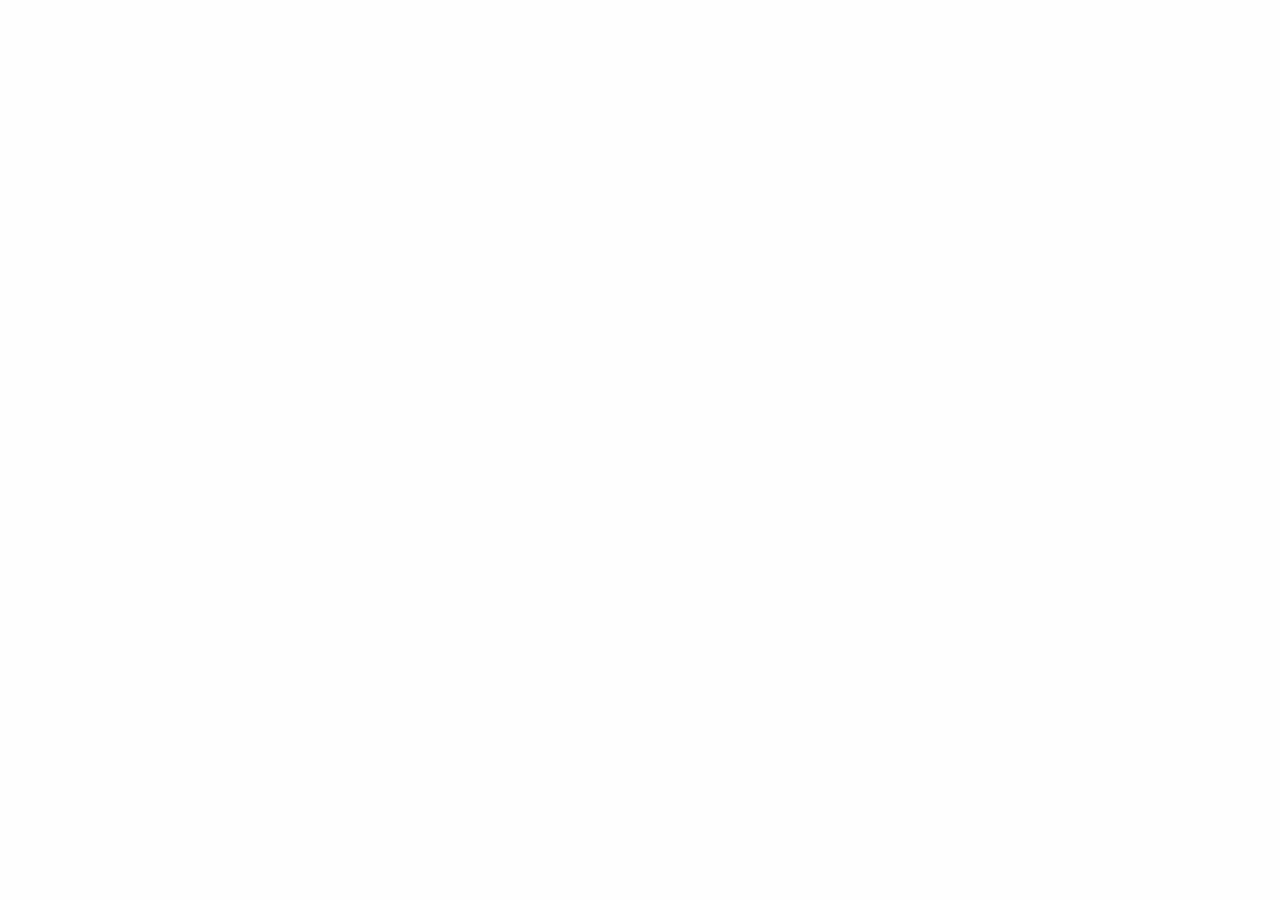
==== index.html @ d478830f "Creación repositorio" ====
<!DOCTYPE html>
<html lang="en">
  <head>
    <meta charset="UTF-8">
    <meta name="viewport" content="width=device-width, initial-scale=1.0">
    <meta http-equiv="X-UA-Compatible" content="ie=edge">
    <link rel="stylesheet" href="css/foundation.min.css">
    <link rel="stylesheet" href="css/app.css">
    <link rel="stylesheet" href="css/foundation-icons.css">
    <title>Document</title>
  </head>
  <body>
    
  <script src="js/vendor/jquery.js"></script>
  <script src="js/vendor/foundation.js"></script>
  <script src="js/vendor/foundation.min.js"></script>
  <script src="js/vendor/what-input.js"></script>
  </body>
</html>
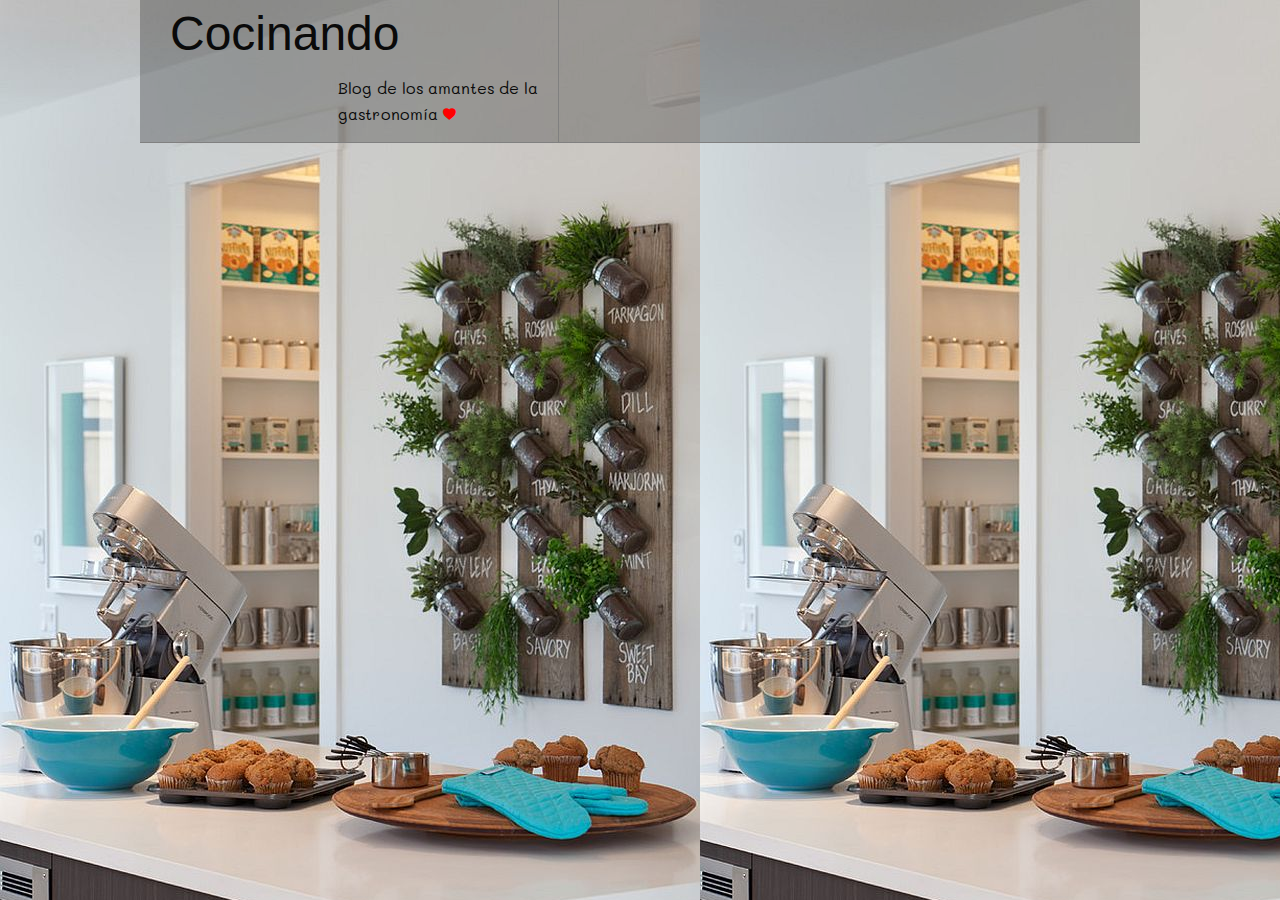
==== commit 405ce388: "Header + Body" ====
--- a/index.html
+++ b/index.html
@@ -4,13 +4,25 @@
     <meta charset="UTF-8">
     <meta name="viewport" content="width=device-width, initial-scale=1.0">
     <meta http-equiv="X-UA-Compatible" content="ie=edge">
+    <link href="https://fonts.googleapis.com/css?family=Mali" rel="stylesheet">
     <link rel="stylesheet" href="css/foundation.min.css">
     <link rel="stylesheet" href="css/app.css">
     <link rel="stylesheet" href="css/foundation-icons.css">
-    <title>Document</title>
+    <title>Blog de cocina</title>
   </head>
   <body>
-    
+    <div class="row fondo-body">
+      <div class="small-12 header column">
+        <div class="small-5 header-logo column">
+          <h1>Cocinando</h1>
+          <div class="row align-right">
+            <div class="small-offset-5 small-7 column">
+              <p class="right-text">Blog de los amantes de la gastronomía <i class="fi-heart logo-icon"></i></p>
+            </div>
+          </div>
+        </div>
+      </div>
+    </div>
   <script src="js/vendor/jquery.js"></script>
   <script src="js/vendor/foundation.js"></script>
   <script src="js/vendor/foundation.min.js"></script>
--- a/css/app.css
+++ b/css/app.css
@@ -0,0 +1,22 @@
+/*---------Estilos generales---------*/
+body{
+  font-family: 'Mali';
+  background: url(../img/fondo-cocina.jpg);
+}
+.fondo-body{
+  background: rgba(0,0,0,0.25)
+}
+.no-padding-x{
+  padding-left: 0;
+  padding-right: 0;
+}
+/*---------Estilos del header---------*/
+.header{
+  border-bottom: 1px solid gray;
+}
+.header-logo{
+  border-right: 1px solid gray;
+}
+.logo-icon{
+  color: red;
+}
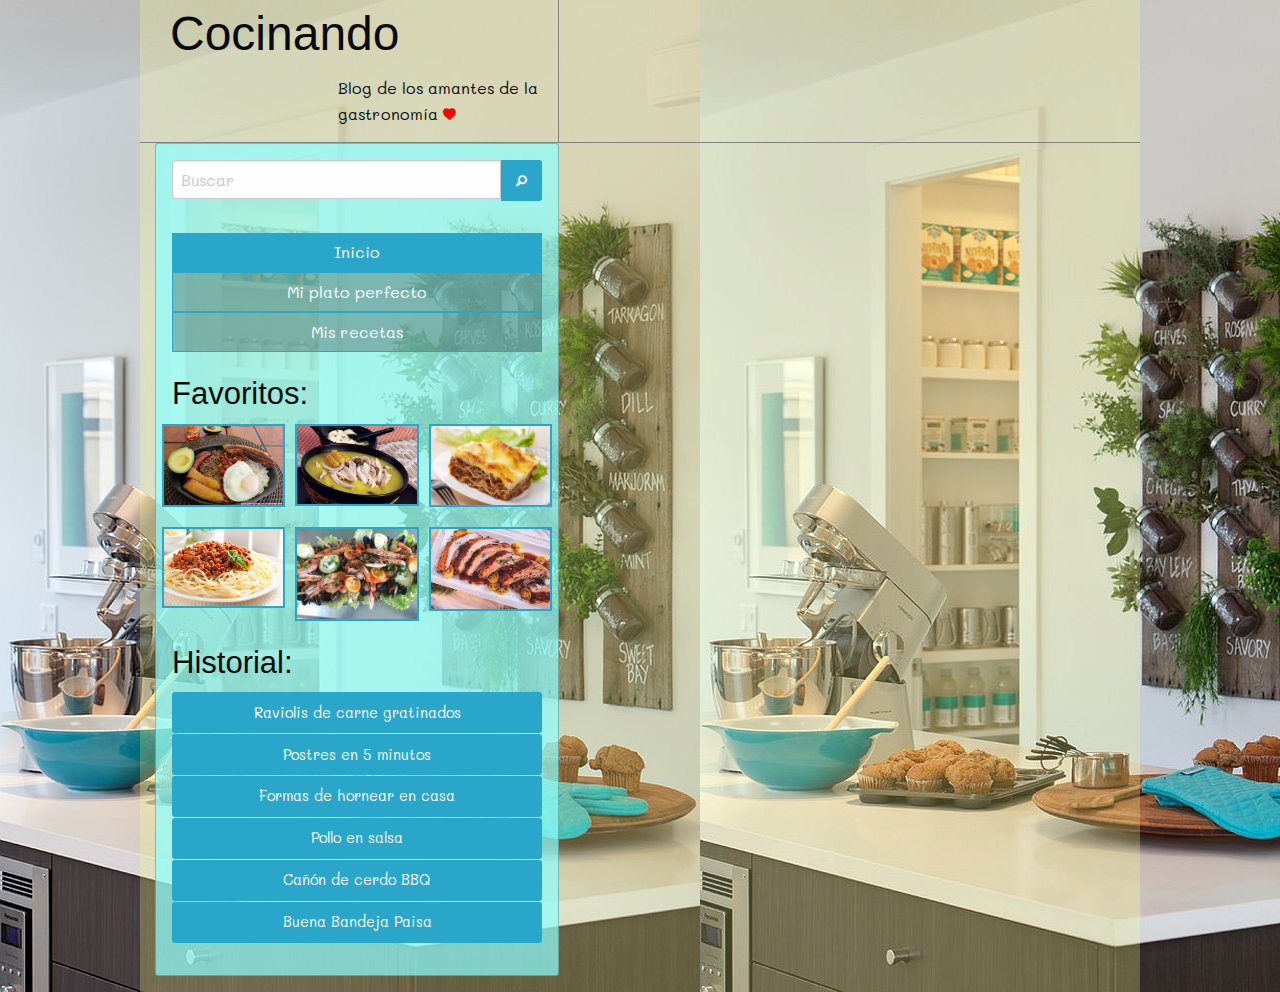
==== commit 40f072bc: "Columna izquierda del contenido" ====
--- a/index.html
+++ b/index.html
@@ -22,6 +22,76 @@
           </div>
         </div>
       </div>
+      <div class="small-12 column">
+        <div class="small-5 no-padding-x column">
+          <div class="callout transparencia">
+            <div class="row">
+              <div class="small-12 column">
+                <div class="input-group">
+                  <input class="input-group-field" placeholder="Buscar" type="search"></input>
+                  <span class="input-group-label button search-icon"><i class="fi-magnifying-glass"></i></span>
+                </div>
+              </div>
+            </div>
+            <div class="row">
+              <div class="small-12 column">
+                <ul class="vertical menu align-center">
+                  <li class="menu-style activo"><a class="link-style w100 centrar" href="index.html">Inicio</a></li>
+                  <li class="menu-style"><a class="link-style w100 centrar" href="plato-perfecto.html">Mi plato perfecto</a></li>
+                  <li class="menu-style"><a class="link-style w100 centrar" href="recetas.html">Mis recetas</a></li>
+                </ul>
+              </div>
+            </div>
+            <div class="row fila-style">
+              <div class="small-12 column">
+                <h3>Favoritos:</h3>
+                <div class="row">
+                  <div class="column less-padding"><a href="">
+                    <img src="img/favorito-1.jpg" class="img-fav" alt="Bandeja Paisa" title="Bandeja Paisa">
+                  </a>
+                  </div>
+                  <div class="column less-padding"><a href="">
+                    <img src="img/favorito-2.jpg" class="img-fav" alt="Ajiaco" title="Ajiaco">
+                  </a>
+                  </div>
+                  <div class="column less-padding"><a href="">
+                    <img src="img/favorito-3.jpg" class="img-fav" alt="Lasagna" title="">
+                  </a>
+                  </div>
+                </div>
+                <div class="row fila-style">
+                  <div class="column less-padding"><a href="">
+                    <img src="img/favorito-4.jpg" class="img-fav" alt="Pasta Bolognesa" title="Pasta Bolognesa">
+                  </a>
+                  </div>
+                  <div class="column less-padding"><a href="">
+                    <img src="img/favorito-5.jpg" class="img-fav" alt="Parrillada Mariscos" title="Parrillada Mariscos">
+                  </a>
+                  </div>
+                  <div class="column less-padding"><a href="">
+                    <img src="img/favorito-6.jpg" class="img-fav" alt="Costillas Cerdo" title="Costillas Cerdo">
+                  </a>
+                  </div>
+                </div>
+              </div>
+            </div>
+            <div class="row fila-style">
+              <div class="smal-12 column">
+                <h3>Historial:</h3>
+                <div class="stacked button-group">
+                  <a href="" class="button">Raviolis de carne gratinados</a>
+                  <a href="" class="button">Postres en 5 minutos</a>
+                  <a href="" class="button">Formas de hornear en casa</a>
+                  <a href="" class="button">Pollo en salsa</a>
+                  <a href="" class="button">Cañón de cerdo BBQ</a>
+                  <a href="" class="button">Buena Bandeja Paisa</a>
+                </div>
+              </div>
+            </div>
+          </div>
+        </div>
+        <div class="small-7 column"></div>
+      </div>
     </div>
   <script src="js/vendor/jquery.js"></script>
   <script src="js/vendor/foundation.js"></script>
--- a/css/app.css
+++ b/css/app.css
@@ -4,7 +4,7 @@
   background: url(../img/fondo-cocina.jpg);
 }
 .fondo-body{
-  background: rgba(0,0,0,0.25)
+  background: rgba(255,255,141,0.25)
 }
 .no-padding-x{
   padding-left: 0;
@@ -20,3 +20,46 @@
 .logo-icon{
   color: red;
 }
+/*--------Estilos del contenido--------*/
+/*Barra izquierda*/
+.transparencia{
+  background: rgba(141,255,255,0.7);
+}
+.search-icon{
+  background: rgb(43,166,203);
+}
+.menu-style{
+  background: rgba(0,0,0,0.25);
+  border: 1px solid rgb(43,166,203);
+}
+.menu-style:hover, .menu-style>a:hover{
+  background: rgb(43,166,203);
+  border: 0.5px rgba(0,0,0,0.25);
+  color: #fff;
+}
+.link-style{
+  color: white;
+}
+.activo{
+  background: rgb(43,166,203);
+  border: rgba(0,0,0,0.25);
+}
+.w100{
+  width: 100%;
+}
+.centrar{
+  text-align: center;
+}
+.fila-style{
+  margin-top: 20px;
+}
+.img-fav{
+  border: 2px solid rgb(43,166,203);
+}
+.img-fav:hover{
+  box-shadow: 2px 2px 2px rgb(43,166,203);
+}
+.less-padding{
+  padding-left: 5px;
+  padding-right: 5px;
+}
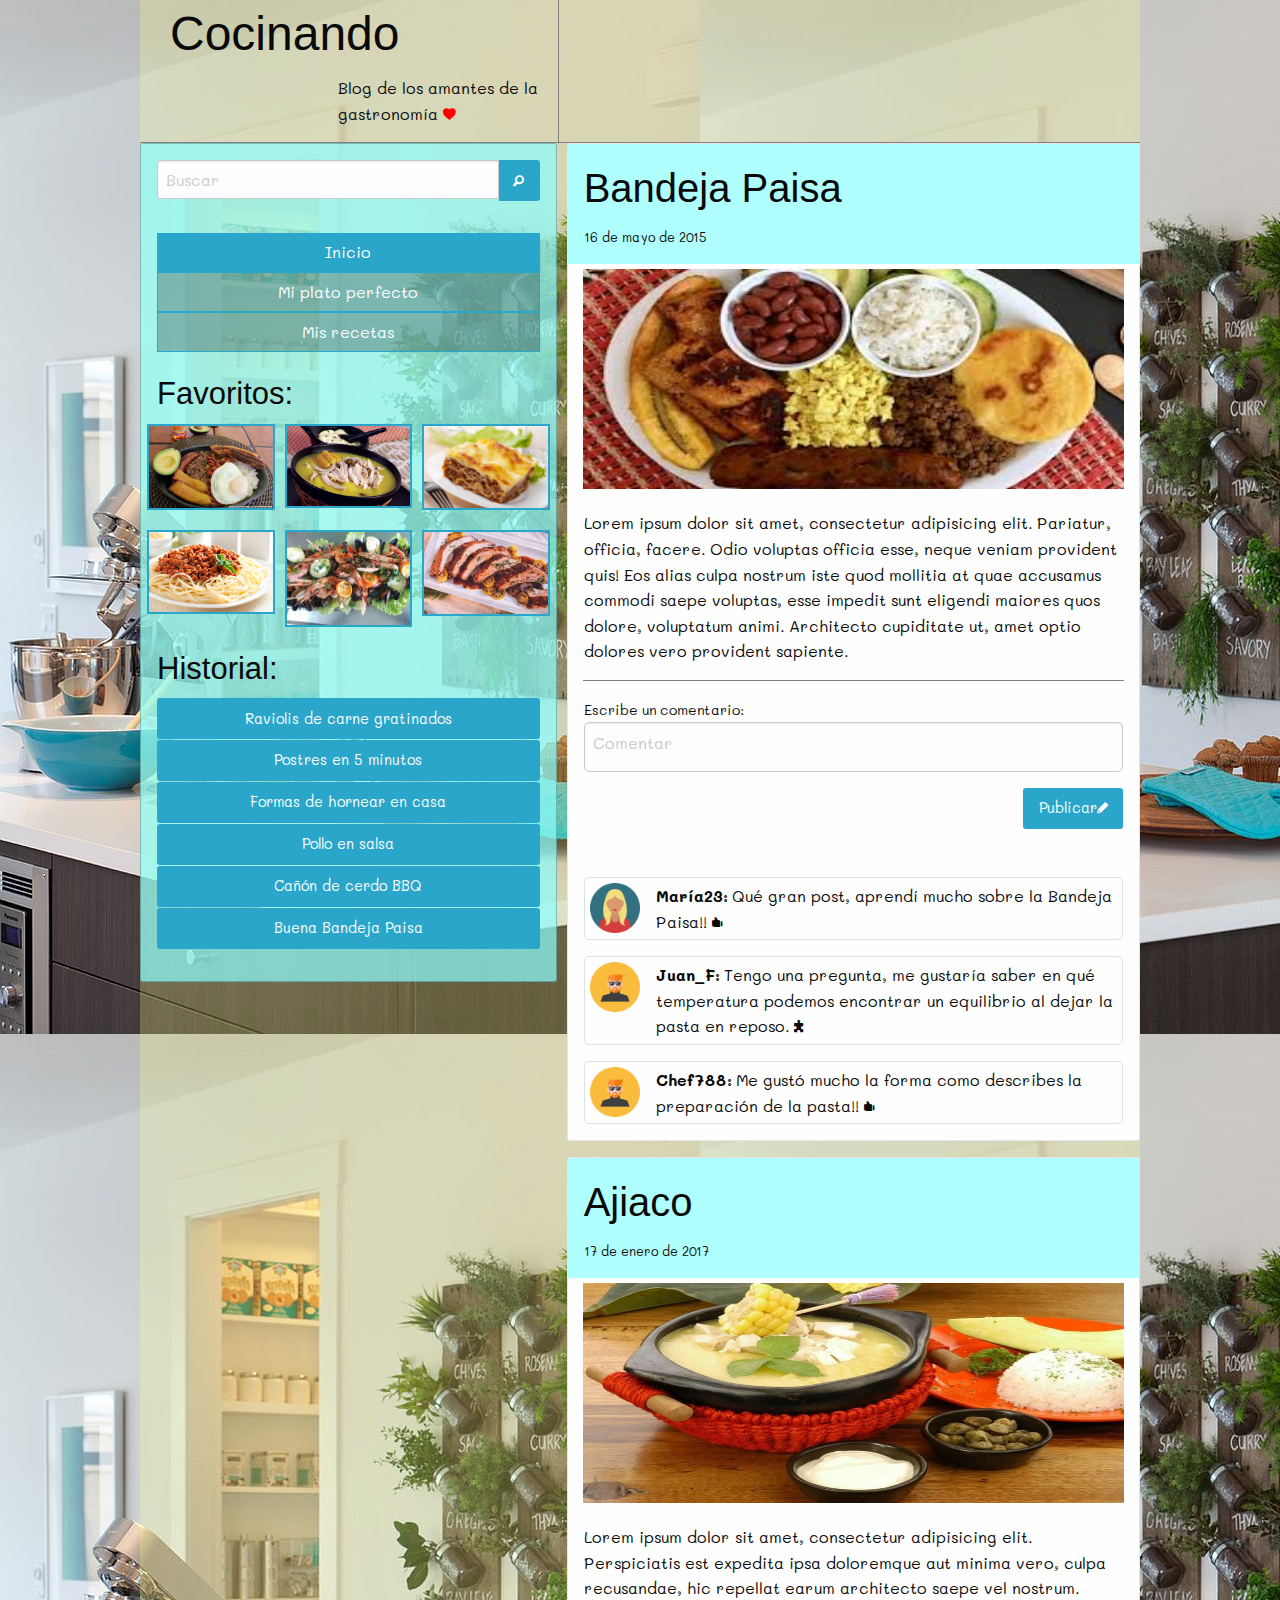
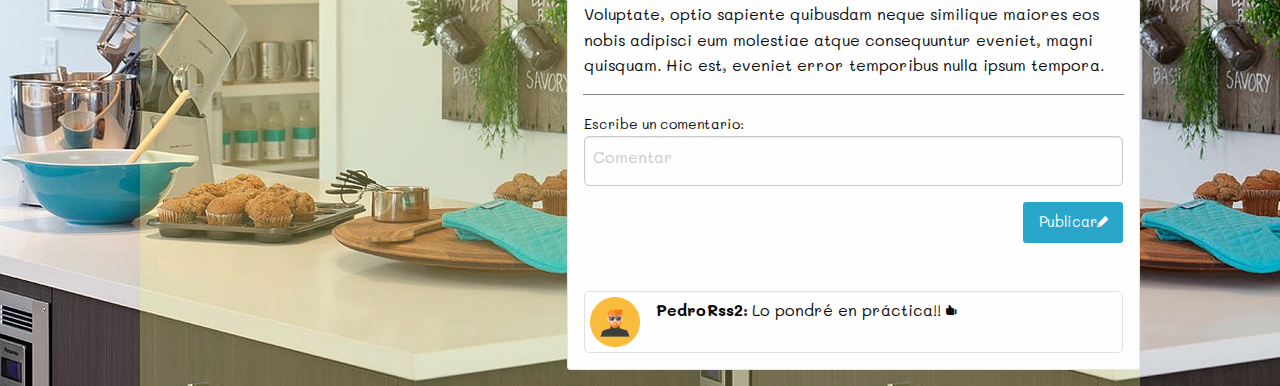
==== commit e0ac2496: "Contenido columna derecha" ====
--- a/index.html
+++ b/index.html
@@ -13,7 +13,7 @@
   <body>
     <div class="row fondo-body">
       <div class="small-12 header column">
-        <div class="small-5 header-logo column">
+        <div class="small-12 medium-5 header-logo column">
           <h1>Cocinando</h1>
           <div class="row align-right">
             <div class="small-offset-5 small-7 column">
@@ -23,7 +23,8 @@
         </div>
       </div>
       <div class="small-12 column">
-        <div class="small-5 no-padding-x column">
+        <div class="row">
+        <div class="small-12 medium-5 no-padding-x column">
           <div class="callout transparencia">
             <div class="row">
               <div class="small-12 column">
@@ -43,7 +44,7 @@
               </div>
             </div>
             <div class="row fila-style">
-              <div class="small-12 column">
+              <div class="hide-for-small-only medium-12 column">
                 <h3>Favoritos:</h3>
                 <div class="row">
                   <div class="column less-padding"><a href="">
@@ -76,7 +77,7 @@
               </div>
             </div>
             <div class="row fila-style">
-              <div class="smal-12 column">
+              <div class="hide-for-small-only medium-12 column">
                 <h3>Historial:</h3>
                 <div class="stacked button-group">
                   <a href="" class="button">Raviolis de carne gratinados</a>
@@ -90,7 +91,91 @@
             </div>
           </div>
         </div>
-        <div class="small-7 column"></div>
+        <div class="small-12 medium-7 column">
+          <div class="row">
+            <div class="card card-pstyle">
+              <div class="card-divider">
+                <div class="row">
+                  <div class="small-12 column"><h2>Bandeja Paisa</h2></div>
+                  <div class="small-12 column"><small>16 de mayo de 2015</small></div>
+                </div>
+              </div>
+              <img src="img/section-1.jpg" class="card-img" alt="Bandeja Paisa" title="Bandeja Paisa">
+              <div class="card-section">
+                <p>Lorem ipsum dolor sit amet, consectetur adipisicing elit. Pariatur, officia, facere. Odio voluptas officia esse, neque veniam provident quis! Eos alias culpa nostrum iste quod mollitia at quae accusamus commodi saepe voluptas, esse impedit sunt eligendi maiores quos dolore, voluptatum animi. Architecto cupiditate ut, amet optio dolores vero provident sapiente.</p>
+              </div>
+              <span class="divider"></span>
+              <div class="card-section">
+                <form>
+                  <label for="text-a1">
+                    Escribe un comentario:
+                    <textarea name="text-a" id="text-a1" class="texta-style" placeholder="Comentar"></textarea>
+                    <button type="button" class="btn-publicar button float-right">Publicar<i class="fi-pencil"></i></button>
+                  </label>
+                </form>
+              </div>
+              <div class="card-section">
+                <div class="media-object media-pstyle">
+                  <div class="media-object-section">
+                    <img src="img/woman-comment.png" class="img-comment" alt="Woman Comment">
+                  </div>
+                  <div class="media-object-section">
+                    <p><strong>María23:</strong> Qué gran post, aprendí mucho sobre la Bandeja Paisa!! <i class="fi-like"></i></p>
+                  </div>
+                </div>
+                <div class="media-object media-pstyle">
+                  <div class="media-object-section">
+                    <img src="img/man-comment.png" class="img-comment" alt="Man Comment">
+                  </div>
+                  <div class="media-object-section">
+                    <p><strong>Juan_F:</strong> Tengo una pregunta, me gustaría saber en qué temperatura podemos encontrar un equilibrio al dejar la pasta en reposo. <i class="fi-puzzle"></i></p>
+                  </div>
+                </div>
+                <div class="media-object media-pstyle">
+                  <div class="media-object-section">
+                    <img src="img/man-comment.png" class="img-comment" alt="Man Comment">
+                  </div>
+                  <div class="media-object-section">
+                    <p><strong>Chef788:</strong> Me gustó mucho la forma como describes la preparación de la pasta!! <i class="fi-like"></i></p>
+                  </div>
+                </div>
+              </div>
+            </div>
+            <div class="card card-pstyle">
+              <div class="card-divider">
+                <div class="row">
+                  <div class="small-12 column">
+                    <h2>Ajiaco</h2>
+                  </div>
+                  <div class="small-12 column"><small>17 de enero de 2017</small></div>
+                </div>
+              </div>
+              <img src="img/section-2.jpg" alt="" class="card-img">
+              <div class="card-section">
+                <p>Lorem ipsum dolor sit amet, consectetur adipisicing elit. Perspiciatis est expedita ipsa doloremque aut minima vero, culpa recusandae, hic repellat earum architecto saepe vel nostrum. Voluptate, optio sapiente quibusdam neque similique maiores eos nobis adipisci eum molestiae atque consequuntur eveniet, magni quisquam. Hic est, eveniet error temporibus nulla ipsum tempora.</p>
+              </div>
+              <span class="divider"></span>
+              <div class="card-section">
+                <label for="text-a2">
+                  Escribe un comentario:
+                  <textarea name="text-a2" id="text-a2" class="texta-style" placeholder="Comentar"></textarea>
+                  <button class="button btn-publicar float-right" type="button">Publicar<i class="fi-pencil"></i></button>
+                </label>
+              </div>
+              <div class="card-section">
+                <div class="media-object media-pstyle">
+                  <div class="media-object-section">
+                    <img src="img/man-comment.png" alt="Man comment" title="Man comment" class="img-comment">
+                  </div>
+                  <div class="media-object-section">
+                    <p><strong>PedroRss2:</strong> Lo pondré en práctica!! <i class="fi-like"></i></p>
+                  </div>
+                </div>
+              </div>
+            </div>
+          </div>
+        </div>
+        </div>
       </div>
     </div>
   <script src="js/vendor/jquery.js"></script>
--- a/css/app.css
+++ b/css/app.css
@@ -21,7 +21,7 @@
   color: red;
 }
 /*--------Estilos del contenido--------*/
-/*Barra izquierda*/
+/*Columna izquierda*/
 .transparencia{
   background: rgba(141,255,255,0.7);
 }
@@ -63,3 +63,44 @@
   padding-left: 5px;
   padding-right: 5px;
 }
+/*Columna derecha*/
+.card-pstyle{
+  margin-left: 10px;
+}
+.card-img{
+  display: block;
+  padding-right: 15px;
+  padding-left: 15px;
+  margin-top: 5px;
+  margin-bottom: 5px;
+  height: 220px;
+}
+.card-divider{
+  background: rgba(141,255,255,0.7);
+}
+.divider{
+  border-bottom: 1px solid gray;
+  margin-left: 15px;
+  margin-right: 15px;
+}
+.texta-style{
+  resize: none;
+  border-radius: 5px;
+  overflow-y: scroll;
+}
+.btn-publicar{
+  background: rgb(43,166,203);
+}
+.media-pstyle{
+  border: 1px solid #e0e0e0;
+  border-radius: 5px;
+  padding: 5px;
+}
+.img-comment{
+  width: 50px;
+}
+@media all and (max-width: 639px){
+  .card-pstyle{
+    margin-left: 0px;
+  }
+}
